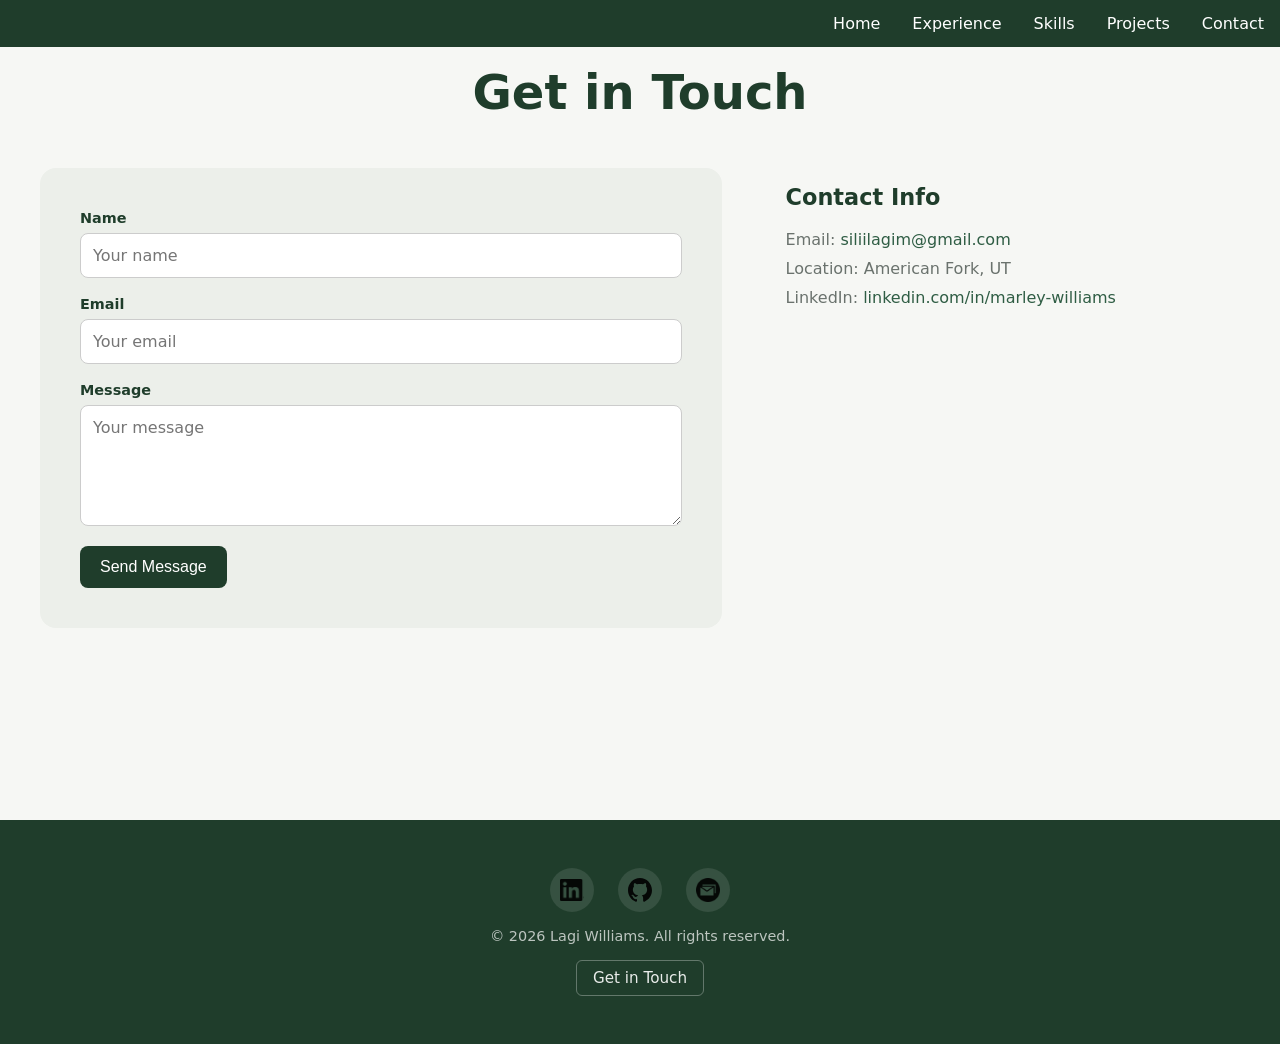
==== contact.html @ f334a714 "Upload Portfolio Files" ====
<!DOCTYPE html>
<html lang="en">

<head>
    <meta charset="UTF-8">
    <meta name="viewport" content="width=device-width, initial-scale=1.0">
    <title>Contact</title>
    <link rel="stylesheet" href="styles.css">
</head>

<body>
    <div id="header"></div>

    <main>
        <section class="contact">
            <h2 class="sectionTitle">Get in Touch</h2>

            <div class="contact-grid">
                <!-- LEFT: Contact Form -->
                <form class="contact-form">
                    <label>Name</label>
                    <input type="text" placeholder="Your name" />

                    <label>Email</label>
                    <input type="text" placeholder="Your email" />

                    <label>Message</label>
                    <textarea rows="5" placeholder="Your message"></textarea>

                    <button type="submit">Send Message</button>
                </form>

                <!-- RIGHT: Contact Info -->
                <div class="contact-info">
                    <h3>Contact Info</h3>
                    <p>Email: <a href="siliilagim@gmail.com">siliilagim@gmail.com</a></p>
                    <p>Location: American Fork, UT</p>
                    <p>LinkedIn: <a
                            href="http://www.linkedin.com/in/marley-williams">linkedin.com/in/marley-williams</a></p>
                </div>
            </div>
        </section>


    </main>

    <div id="footer"></div>
    <script src="main.js"></script>

</body>

</html>
---- styles.css ----
/* ROOT AND BASICS */
:root {
    --bg-main: #F6F7F4;
    --bg-card: #ECEFEA;
    --primary: #1F3D2B;
    --accent: #2F5D44;
    --secondary: #6E7F73;
    --text-main: #1E2421;
    --text-muted: #6A726D;

}

body {
    background-color: var(--bg-main);
    color: var(--text-main);
    font-family: system-ui, sans-serif;
    margin: 0;
    padding: 0;
}

h1,
h2,
h3,
h4,
p {
    margin: 0;
    padding: 0;
}

/* NAV BAR */
header {
    background-color: transparent;
    text-align: center;
    padding: 4rem 1.5rem 2rem;
}

.site-nav {
    position: fixed;
    top: 0;
    width: 100%;
    opacity: 0;
    pointer-events: none;
    transition: opacity 0.4s ease;
    z-index: 100;
    transform: translateY(-8px);
}

.site-nav.show {
    opacity: 1;
    pointer-events: auto;
    transform: translateY(0);
}

/* Floating nav over hero */
.site-nav ul {
    list-style-type: none;
    margin: 0;
    padding: 0;
    overflow: hidden;
    background-color: var(--primary);
    display: flex;
    justify-content: flex-end;
}



.site-nav ul li a {
    display: block;
    color: white;
    text-align: center;
    padding: 14px 16px;
    text-decoration: none;
}

.site-nav ul li a:hover {
    background-color: var(--accent);
}


/* HOME */
.home {
    min-height: 100vh;
    display: flex;
    justify-content: center;
    align-items: flex-start;
    padding-top: 28vh;
    text-align: center;
    position: relative;
    z-index: 1;
}

.home h1 {
    font-size: clamp(3rem, 12vh, 8rem);
    line-height: 0.95;
}

.home p {
    font-size: clamp(1rem, 3vh, 1.5rem);
    margin-top: 1.5vh;
}

.home-content {
    /* transform: translateY(-5vh); */
    transform: translateY(5%);
    /* subtle floating effect */
}

/* ABOUT */
.about-me {
    padding: 6rem 2rem;
    /* more breathing room */
    max-width: 1200px;
    margin: 0 auto;
    background-color: var(--bg-main);
}

.about-title {
    width: 100%;
    text-align: center;
    margin-bottom: 3rem;
}

.about-title h2 {
    font-size: clamp(2rem, 5vw, 3rem);
    color: var(--primary);
    font-weight: 700;
}

.about-content {
    display: flex;
    flex-direction: row;
    gap: 4rem;
    /* more consistent spacing */
    align-items: flex-start;
    /* top-align profile & text */
    justify-content: center;
    /* center content horizontally */
    flex-wrap: wrap;
    /* makes responsive adjustments easier */
}

.about-left {
    display: flex;
    flex-direction: column;
    align-items: center;
    gap: 1.5rem;
    flex: 0 0 300px;
    /* fixed width for image & intro */
    text-align: center;
}

.profile h1 {
    font-size: 1.5rem;
    line-height: 1.4;
    color: var(--primary);
}

.headshot {
    width: 250px;
    height: auto;
    /* border-radius: 8px; */
    object-fit: cover;
}

.about-summary {
    flex: 1;
    min-width: 300px;
    /* ensures readability on small screens */
}

.about-summary p {
    font-size: 1.1rem;
    line-height: 1.7;
    color: var(--text-muted);
    margin-bottom: 1.5rem;
}

/* Responsive adjustments */
@media (max-width: 900px) {
    .about-content {
        flex-direction: column;
        align-items: center;
        gap: 2rem;
    }

    .about-left,
    .about-summary {
        width: 100%;
        text-align: center;
    }

    .headshot {
        max-width: 200px;
    }

    .about-title h2 {
        font-size: clamp(1.8rem, 6vw, 2.5rem);
    }
}



.centered {
    text-align: center;
    color: var(--text-main);
    margin: 2rem 0;
}

/* EXPERIENCE */
.experience {
    max-width: 1200px;
    margin: 0 auto;
    padding: 4rem 2rem;
}

.sectionTitle {
    text-align: center;
    font-size: clamp(2rem, 4vw, 3rem);
    margin-bottom: 3rem;
    color: var(--primary);
    font-weight: 700;
}

/* Timeline vertical line */
.timeline {
    position: relative;
    padding: 2rem 0;
}

.timeline::before {
    content: '';
    position: absolute;
    top: 0;
    bottom: 0;
    left: 50%;
    width: 4px;
    background-color: var(--accent);
    transform: translateX(-50%);
}

/* Timeline items */
.timeline-item {
    position: relative;
    width: 50%;
    padding: 1rem 2rem;
}

.timeline-item.right {
    left: 50%;
    text-align: left;
}

.timeline-item.left {
    left: 0;
    text-align: left;
}

.timeline-item::after {
    content: '';
    position: absolute;
    top: 20px;
    width: 20px;
    height: 20px;
    border-radius: 50%;
    background: var(--primary);
    border: 4px solid var(--accent);
}

.timeline-item.right::after {
    left: -10px;
}

.timeline-item.left::after {
    right: -10px;
}

/* Card content */
.timeline-content {
    background-color: var(--bg-card);
    padding: 1.5rem;
    border-radius: 12px;
    box-shadow: 0 4px 12px rgba(0, 0, 0, 0.1);
    position: relative;
}

/* Headings inside cards */
.timeline-content h4 {
    font-size: 1rem;
    font-weight: 600;
    color: var(--accent);
    margin-bottom: 0.5rem;
}

.timeline-content h3 {
    font-size: 1.3rem;
    font-weight: 700;
    margin-bottom: 1rem;
    color: var(--primary);
}

.timeline-content ul {
    list-style: disc inside;
    color: var(--text-muted);
    line-height: 1.6;
    margin: 0;
    padding-left: 1rem;
}

/* Responsive for mobile */
@media (max-width: 900px) {
    .timeline-item {
        width: 100%;
        padding-left: 2rem;
        padding-right: 2rem;
        text-align: left !important;
        left: 0 !important;
    }

    .timeline-item::after {
        left: 50%;
        transform: translateX(-50%);
    }
}

/* CONTACT */
.contact {
    max-width: 1200px;
    margin: 0 auto;
    padding: 4rem 2rem 6rem;
}

.contact-grid {
    display: grid;
    grid-template-columns: 1.2fr 0.8fr;
    gap: 4rem;
    align-items: flex-start;
}

/* FORM */
.contact-form {
    background-color: var(--bg-card);
    padding: 2.5rem;
    border-radius: 16px;
}

.contact-form label {
    font-size: 0.9rem;
    font-weight: 600;
    color: var(--primary);
}

.contact-form input,
.contact-form textarea {
    width: 100%;
    padding: 12px;
    margin-top: 6px;
    margin-bottom: 16px;
    border-radius: 8px;
    border: 1px solid #ccc;
    background-color: white;
    font-family: inherit;
    font-size: 1rem;
    box-sizing: border-box;
}

.contact-form button {
    background-color: var(--primary);
    color: white;
    border: none;
    padding: 12px 20px;
    border-radius: 8px;
    font-size: 1rem;
    cursor: pointer;
}

.contact-form button:hover {
    background-color: var(--accent);
}

/* CONTACT INFO */
.contact-info {
    padding-top: 1rem;
}

.contact-info h3 {
    color: var(--primary);
    font-size: 1.4rem;
    margin-bottom: 1rem;
}

.contact-info p {
    font-size: 1rem;
    line-height: 1.8;
}

.contact-info a {
    color: var(--accent);
    text-decoration: none;
}

.contact-info a:hover {
    text-decoration: underline;
}

/* SKILLS PAGE LAYOUT */
.skills-layout-simple {
    display: grid;
    grid-template-columns: 1fr 2fr;
    gap: 3rem;
    align-items: start;
}

/* Base card */
.skills-card {
    background-color: var(--bg-card);
    padding: 2rem;
    border-radius: 16px;
    box-shadow: 0 6px 18px rgba(0, 0, 0, 0.1);
    transition: transform 0.3s ease, box-shadow 0.3s ease;
}

.skills-card:hover {
    transform: translateY(-6px);
    box-shadow: 0 12px 28px rgba(0, 0, 0, 0.15);
}

/* Soft skills emphasis */
.soft-skills h3 {
    font-size: 1.5rem;
    color: var(--primary);
    margin-bottom: 1rem;
}

/* Tech grid */
.tech-skills-grid {
    display: grid;
    grid-template-columns: repeat(auto-fit, minmax(220px, 1fr));
    gap: 2rem;
}

.skills-card h4 {
    color: var(--accent);
    margin-bottom: 0.75rem;
}

.skills-card ul {
    list-style: disc inside;
    line-height: 1.6;
}


.skills-card {
    animation: fadeUp 0.6s ease forwards;
}

/* PROJECTS PAGE */

/* Projects specific header override */
.projects-page header {
    background-color: transparent;
    text-align: center;
    padding: 4rem 1.5rem 2rem;
}

.projects-page header h1 {
    font-size: clamp(2.5rem, 8vw, 4rem);
    color: var(--primary);
    font-weight: 700;
}

/* Main Content */
.projects-page main {
    max-width: 1200px;
    margin: 2rem auto;
    padding: 0 2rem;
}

/* Project Categories */
.project-category {
    background-color: var(--bg-card);
    border-radius: 12px;
    padding: 2.5rem;
    margin-bottom: 2.5rem;
    box-shadow: 0 4px 12px rgba(0, 0, 0, 0.1);
    transition: transform 0.3s ease, box-shadow 0.3s ease;
}

.project-category:hover {
    transform: translateY(-4px);
    box-shadow: 0 8px 20px rgba(0, 0, 0, 0.15);
}

.project-category h2 {
    color: var(--primary);
    font-size: clamp(1.8rem, 4vw, 2.5rem);
    margin-bottom: 1.5rem;
    padding-bottom: 0.75rem;
    border-bottom: 3px solid var(--accent);
}

.project-category>p {
    color: var(--text-muted);
    font-size: 1.1rem;
    line-height: 1.6;
}

/* Individual Project */
.project {
    margin-top: 2rem;
}

.project h3 {
    color: var(--accent);
    font-size: clamp(1.5rem, 3vw, 1.8rem);
    margin-bottom: 1rem;
    font-weight: 600;
}

.project h4 {
    color: var(--secondary);
    font-size: 1.2rem;
    margin-top: 1.5rem;
    margin-bottom: 0.75rem;
    font-weight: 600;
}

/* Mission Statement */
.mission {
    background: linear-gradient(135deg, rgba(47, 93, 68, 0.08) 0%, rgba(31, 61, 43, 0.08) 100%);
    padding: 1.5rem;
    border-radius: 8px;
    border-left: 4px solid var(--accent);
    margin: 1.5rem 0;
    font-size: 1.05rem;
    line-height: 1.7;
}

.mission strong {
    color: var(--primary);
    font-size: 1.1rem;
    font-weight: 700;
}

/* Lists */
.project ul {
    list-style-position: inside;
    margin-left: 1rem;
    margin-top: 1rem;
}

.project ul li {
    padding: 0.6rem 0;
    color: var(--text-muted);
    line-height: 1.7;
}

.project ul li::marker {
    color: var(--accent);
    font-weight: bold;
}

/* Animation */
.project-category {
    animation: fadeUp 0.6s ease forwards;
}

/* Responsive Design */
@media (max-width: 900px) {
    .projects-page header h1 {
        font-size: clamp(2rem, 8vw, 3rem);
    }

    .projects-page main {
        margin: 1.5rem auto;
        padding: 0 1.5rem;
    }

    .project-category {
        padding: 2rem;
        margin-bottom: 2rem;
    }

    .project-category h2 {
        font-size: clamp(1.5rem, 5vw, 2rem);
    }

    .project h3 {
        font-size: clamp(1.3rem, 4vw, 1.6rem);
    }
}

@media (max-width: 480px) {
    .projects-page header {
        padding: 3rem 1rem 1.5rem;
    }

    .project-category {
        padding: 1.5rem;
    }

    .mission {
        padding: 1.25rem;
    }

    .project ul {
        margin-left: 0.5rem;
    }
}

/* INSTAGRAM SECTION */
.instagram-section {
    margin-top: 3rem;
    padding-top: 2rem;
    border-top: 2px solid var(--accent);
}

.instagram-link {
    display: inline-flex;
    align-items: center;
    gap: 0.5rem;
    color: var(--primary);
    text-decoration: none;
    font-size: 1.1rem;
    font-weight: 600;
    padding: 0.75rem 1.5rem;
    background: linear-gradient(135deg, rgba(47, 93, 68, 0.1) 0%, rgba(31, 61, 43, 0.1) 100%);
    border-radius: 8px;
    transition: all 0.3s ease;
    margin-bottom: 2rem;
}

.instagram-link:hover {
    background: linear-gradient(135deg, rgba(47, 93, 68, 0.2) 0%, rgba(31, 61, 43, 0.2) 100%);
    transform: translateY(-2px);
}

.instagram-link svg {
    width: 24px;
    height: 24px;
}

.instagram-grid {
    display: grid;
    grid-template-columns: repeat(auto-fit, minmax(280px, 1fr));
    gap: 1.5rem;
    margin-top: 2rem;
}

.instagram-video-wrapper {
    position: relative;
    width: 100%;
    padding-bottom: 177.78%;
    /* 9:16 aspect ratio for Instagram videos */
    background-color: #000;
    border-radius: 12px;
    overflow: hidden;
    box-shadow: 0 4px 12px rgba(0, 0, 0, 0.15);
    transition: transform 0.3s ease, box-shadow 0.3s ease;
}

.instagram-video-wrapper:hover {
    transform: scale(1.02);
    box-shadow: 0 8px 20px rgba(0, 0, 0, 0.2);
}

.instagram-video {
    position: absolute;
    top: 0;
    left: 0;
    width: 100%;
    height: 100%;
    object-fit: cover;
}

/* Responsive adjustments */
@media (max-width: 900px) {
    .instagram-grid {
        grid-template-columns: repeat(auto-fit, minmax(220px, 1fr));
        gap: 1rem;
    }
}

@media (max-width: 480px) {
    .instagram-grid {
        grid-template-columns: 1fr;
    }

    .instagram-video-wrapper {
        max-width: 400px;
        margin: 0 auto;
    }
}

/* FOOTER */
.site-footer {
    background-color: var(--primary);
    color: rgba(255, 255, 255, 0.8);
    padding: 3rem 2rem;
    margin-top: 6rem;
}

.footer-content {
    max-width: 1200px;
    margin: 0 auto;
    display: flex;
    flex-direction: column;
    align-items: center;
    gap: 1rem;
}

.footer-social {
    display: flex;
    gap: 1.5rem;
    align-items: center;
}

.footer-social a {
    display: flex;
    align-items: center;
    justify-content: center;
    width: 44px;
    height: 44px;
    background-color: rgba(255, 255, 255, 0.1);
    border-radius: 50%;
    transition: all 0.3s ease;
}

.footer-social a:hover {
    background-color: var(--accent);
    transform: translateY(-2px);
}

.footer-social img {
    opacity: 0.9;
}

.footer-copyright {
    font-size: 0.9rem;
    color: rgba(255, 255, 255, 0.7);
    margin: 0;
}

.footer-link {
    color: rgba(255, 255, 255, 0.9);
    text-decoration: none;
    font-size: 0.95rem;
    padding: 0.5rem 1rem;
    border: 1px solid rgba(255, 255, 255, 0.3);
    border-radius: 6px;
    transition: all 0.3s ease;
}

.footer-link:hover {
    background-color: rgba(255, 255, 255, 0.1);
    border-color: rgba(255, 255, 255, 0.5);
}

@media (max-width: 900px) {
    .site-footer {
        padding: 2.5rem 1.5rem;
    }
}

@keyframes fadeUp {
    from {
        opacity: 0;
        transform: translateY(12px);
    }

    to {
        opacity: 1;
        transform: translateY(0);
    }
}

/* Mobile */
@media (max-width: 900px) {
    .skills-layout-simple {
        grid-template-columns: 1fr;
    }
}


/* MOBILE */
@media (max-width: 900px) {
    .skills-layout {
        grid-template-columns: 1fr;
    }

    .tech-skills {
        justify-content: center;
    }
}


/* MOBILE */
@media (max-width: 900px) {
    .contact-grid {
        grid-template-columns: 1fr;
        gap: 2.5rem;
    }

    .contact-info {
        text-align: center;
    }
}


@media (max-width: 900px) {
    .about-content {
        flex-direction: column;
        align-items: flex-start;

    }

    .about-summary {
        margin-top: 2rem;
    }

    .headshot {
        width: 100%;
        max-width: 250px;
    }

    .about-title h2 {
        font-size: clamp(1.8rem, 6vw, 2.5rem);
    }
}


p,
li {
    color: var(--text-muted);
}
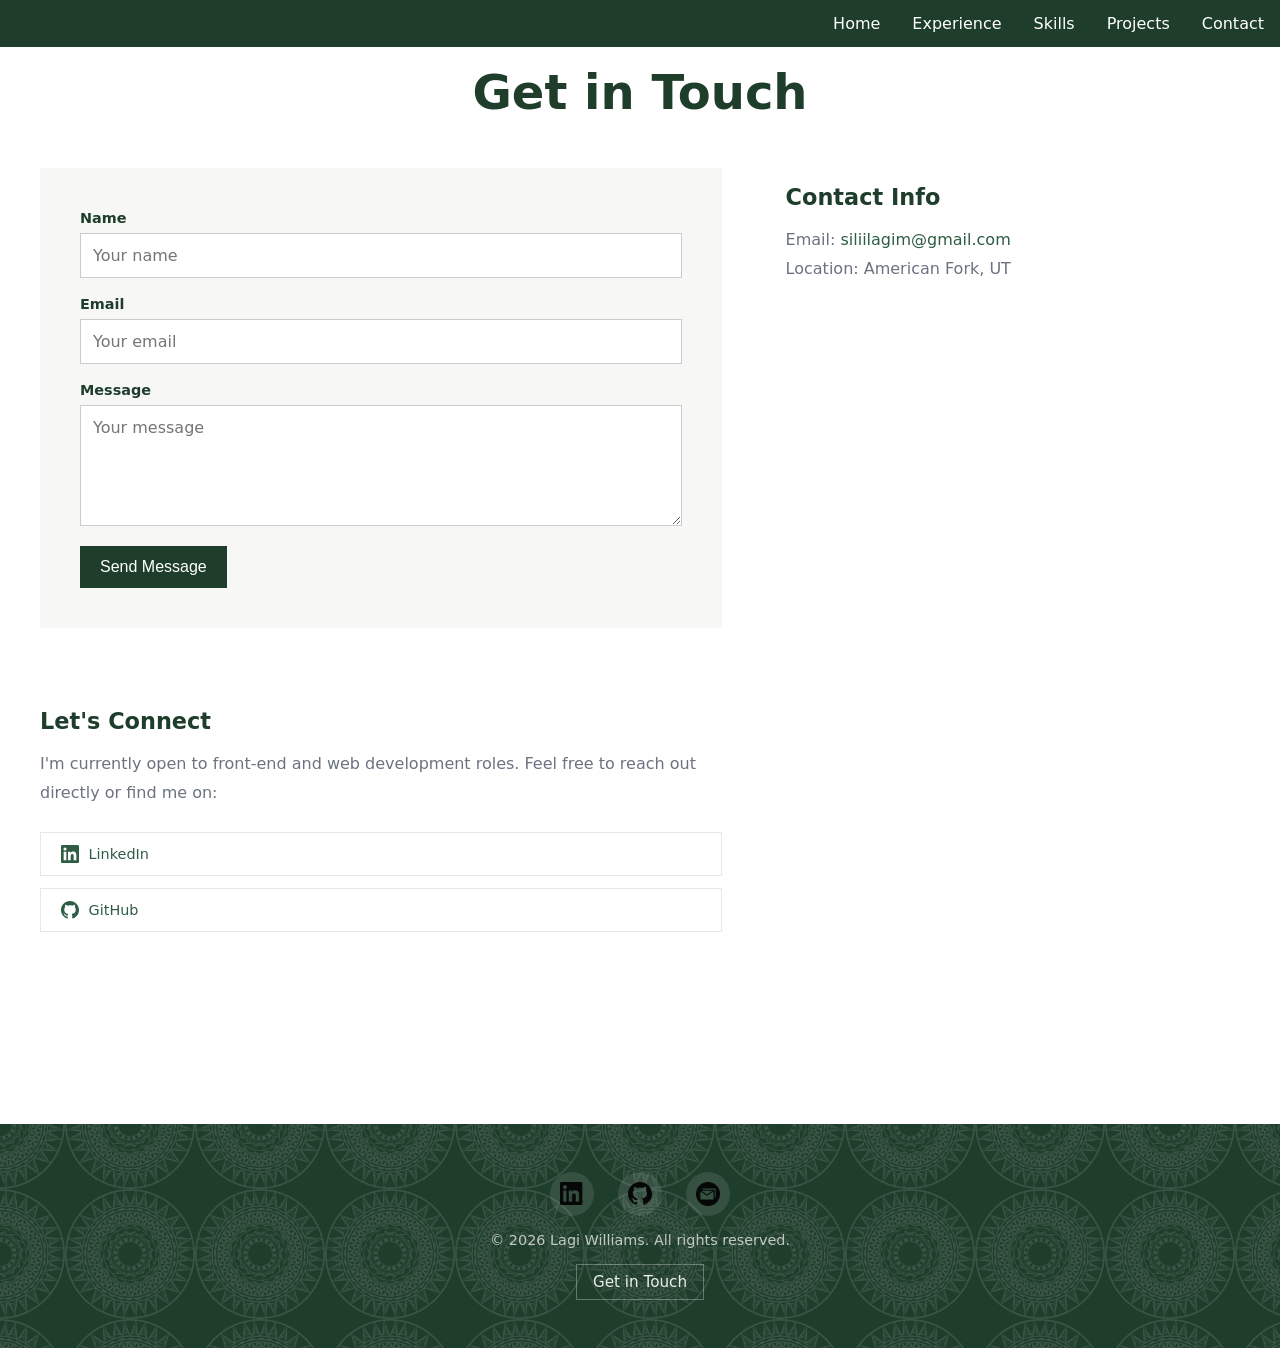
==== commit 2fe170a8: "Add css changes and tribals" ====
--- a/contact.html
+++ b/contact.html
@@ -4,7 +4,7 @@
 <head>
     <meta charset="UTF-8">
     <meta name="viewport" content="width=device-width, initial-scale=1.0">
-    <title>Contact</title>
+    <title>Lagi Williams | Contact</title>
     <link rel="stylesheet" href="styles.css">
 </head>
 
@@ -15,29 +15,69 @@
         <section class="contact">
             <h2 class="sectionTitle">Get in Touch</h2>
 
-            <div class="contact-grid">
+            <div class="contact-grid" >
                 <!-- LEFT: Contact Form -->
-                <form class="contact-form">
+                <form class="contact-form" id="contactForm">
                     <label>Name</label>
-                    <input type="text" placeholder="Your name" />
+                    <input type="text" name="name" placeholder="Your name" />
 
                     <label>Email</label>
-                    <input type="text" placeholder="Your email" />
+                    <input type="email" name="email" placeholder="Your email" />
 
                     <label>Message</label>
-                    <textarea rows="5" placeholder="Your message"></textarea>
+                    <textarea name="message" rows="5" placeholder="Your message"></textarea>
 
                     <button type="submit">Send Message</button>
                 </form>
 
+
                 <!-- RIGHT: Contact Info -->
                 <div class="contact-info">
                     <h3>Contact Info</h3>
-                    <p>Email: <a href="siliilagim@gmail.com">siliilagim@gmail.com</a></p>
+                    <p>Email: <a href="mailto:siliilagim@gmail.com">siliilagim@gmail.com</a></p>
                     <p>Location: American Fork, UT</p>
-                    <p>LinkedIn: <a
-                            href="http://www.linkedin.com/in/marley-williams">linkedin.com/in/marley-williams</a></p>
                 </div>
+
+                <div class="contact-info">
+                    <h3>Let's Connect</h3>
+                    <p>I'm currently open to front-end and web development roles.
+                        Feel free to reach out directly or find me on:</p>
+                
+                    <div class="contact-links">
+                        <a href="https://www.linkedin.com/in/marley-williams" target="_blank" class="contact-link-btn">
+                            <svg xmlns="http://www.w3.org/2000/svg" width="18" height="18" viewBox="0 0 24 24" fill="currentColor">
+                                <path d="M20.447 20.452h-3.554v-5.569c0-1.328-.027-3.037-1.852-3.037-1.853 
+                                                0-2.136 1.445-2.136 2.939v5.667H9.351V9h3.414v1.561h.046c.477-.9 
+                                                1.637-1.85 3.37-1.85 3.601 0 4.267 2.37 4.267 5.455v6.286zM5.337 
+                                                7.433a2.062 2.062 0 01-2.063-2.065 2.064 2.064 0 112.063 2.065zm1.782 
+                                                13.019H3.555V9h3.564v11.452zM22.225 0H1.771C.792 0 0 .774 0 
+                                                1.729v20.542C0 23.227.792 24 1.771 24h20.451C23.2 24 24 23.227 
+                                                24 22.271V1.729C24 .774 23.2 0 22.222 0h.003z" />
+                            </svg>
+                            LinkedIn
+                        </a>
+                
+                        <a href="https://github.com/siliilagi" target="_blank" class="contact-link-btn">
+                            <svg xmlns="http://www.w3.org/2000/svg" width="18" height="18" viewBox="0 0 24 24" fill="currentColor">
+                                <path d="M12 0C5.374 0 0 5.373 0 12c0 5.302 3.438 9.8 8.207 
+                                                11.387.599.111.793-.261.793-.577v-2.234c-3.338.726-4.033-1.416-4.033-1.416-.546-1.387-1.333-1.756-1.333-1.756-1.089-.745.083-.729.083-.729 
+                                                1.205.084 1.839 1.237 1.839 1.237 1.07 1.834 2.807 1.304 
+                                                3.492.997.107-.775.418-1.305.762-1.604-2.665-.305-5.467-1.334-5.467-5.931 
+                                                0-1.311.469-2.381 1.236-3.221-.124-.303-.535-1.524.117-3.176 0 0 
+                                                1.008-.322 3.301 1.23A11.509 11.509 0 0112 5.803c1.02.005 2.047.138 
+                                                3.006.404 2.291-1.552 3.297-1.23 3.297-1.23.653 1.653.242 2.874.118 
+                                                3.176.77.84 1.235 1.911 1.235 3.221 0 4.609-2.807 5.624-5.479 
+                                                5.921.43.372.823 1.102.823 2.222v3.293c0 .319.192.694.801.576C20.566 
+                                                21.797 24 17.3 24 12c0-6.627-5.373-12-12-12z" />
+                            </svg>
+                            GitHub
+                        </a>
+                    </div>          </div>
+            </div>
+            <div class="form-success" id="formSuccess">
+                    <div class="success-icon">✓</div>
+                    <h3>Message sent!</h3>
+                    <p>Thanks for reaching out — I'll get back to you soon.</p>          
             </div>
         </section>
 
--- a/styles.css
+++ b/styles.css
@@ -1,18 +1,19 @@
-/* ROOT AND BASICS */
-:root {
-    --bg-main: #F6F7F4;
-    --bg-card: #ECEFEA;
-    --primary: #1F3D2B;
-    --accent: #2F5D44;
-    --secondary: #6E7F73;
-    --text-main: #1E2421;
-    --text-muted: #6A726D;
-
-}
+/* ============================================================
+   ROOT & RESET
+   ============================================================ */
+   :root {
+       --bg: #FFFFFF;
+       --bg-soft: #F7F8F6;
+       --primary: #1F3D2B;
+       --accent: #2F5D44;
+       --text: #1A1A1A;
+       --text-muted: #6B7280;
+       --border: #E5E7EB;
+   }
 
 body {
-    background-color: var(--bg-main);
-    color: var(--text-main);
+    background-color: var(--bg);
+    color: var(--text);
     font-family: system-ui, sans-serif;
     margin: 0;
     padding: 0;
@@ -27,7 +28,15 @@
     padding: 0;
 }
 
-/* NAV BAR */
+p,
+li {
+    color: var(--text-muted);
+}
+
+
+/* ============================================================
+   SITE NAV (other pages)
+   ============================================================ */
 header {
     background-color: transparent;
     text-align: center;
@@ -51,7 +60,6 @@
     transform: translateY(0);
 }
 
-/* Floating nav over hero */
 .site-nav ul {
     list-style-type: none;
     margin: 0;
@@ -62,8 +70,6 @@
     justify-content: flex-end;
 }
 
-
-
 .site-nav ul li a {
     display: block;
     color: white;
@@ -77,41 +83,189 @@
 }
 
 
-/* HOME */
+/* ============================================================
+   HERO (homepage)
+   ============================================================ */
+.hero {
+    position: fixed;
+    top: 0;
+    left: 0;
+    width: 100%;
+    height: 100vh;
+    z-index: 1;
+    overflow: hidden;
+    transition: height 0.4s ease;
+}
+
+.hero.shrunk {
+    height: 70px;
+    z-index: 10;
+}
+
+.hero-img {
+    width: 100%;
+    height: 100%;
+    object-fit: cover;
+    object-position: center top;
+}
+
+.hero-overlay {
+    position: absolute;
+    inset: 0;
+    background: linear-gradient(to bottom,
+            rgba(31, 61, 43, 0.5) 0%,
+            rgba(31, 61, 43, 0.65) 100%);
+    transition: background 0.4s ease;
+}
+
+.hero.shrunk .hero-overlay {
+    background: rgba(31, 61, 43, 0.75);
+}
+
+.hero-tribal {
+    position: absolute;
+    top: 50%;
+    left: 50%;
+    /* Swap vw/vh so the element is portrait before rotating —
+       after 90deg turn it becomes landscape and covers the full hero */
+    width: 100vh;
+    height: 100vw;
+    transform: translate(-50%, -50%) rotate(90deg);
+    object-fit: cover;
+    object-position: center;
+    mix-blend-mode: multiply;
+    opacity: 0.6;
+    z-index: 1;
+    pointer-events: none;
+    user-select: none;
+    mask-image: radial-gradient(ellipse 55% 50% at center, transparent 30%, black 68%);
+    -webkit-mask-image: radial-gradient(ellipse 55% 50% at center, transparent 30%, black 68%);
+}
+
 .home {
-    min-height: 100vh;
-    display: flex;
-    justify-content: center;
-    align-items: flex-start;
-    padding-top: 28vh;
+    position: absolute;
+    top: 50%;
+    left: 50%;
+    transform: translate(-50%, -50%);
+    width: 100%;
+    z-index: 2;
     text-align: center;
-    position: relative;
-    z-index: 1;
+    padding: 0 2rem;
+    box-sizing: border-box;
+    transition: top 0.4s ease, left 0.4s ease, transform 0.4s ease;
+}
+
+.hero.shrunk .home {
+    top: 50%;
+    left: 2rem;
+    transform: translateY(-50%);
+    text-align: left;
+    width: auto;
 }
 
 .home h1 {
     font-size: clamp(3rem, 12vh, 8rem);
     line-height: 0.95;
+    color: white;
+    transition: font-size 0.4s ease;
+}
+
+.hero.shrunk .home h1 {
+    font-size: 1.3rem;
+    white-space: nowrap;
 }
 
 .home p {
     font-size: clamp(1rem, 3vh, 1.5rem);
     margin-top: 1.5vh;
-}
-
-.home-content {
-    /* transform: translateY(-5vh); */
-    transform: translateY(5%);
-    /* subtle floating effect */
-}
-
-/* ABOUT */
+    color: rgba(255, 255, 255, 0.85);
+    transition: opacity 0.3s ease, font-size 0.4s ease, margin 0.4s ease;
+}
+
+.hero.shrunk .home p {
+    opacity: 0;
+    font-size: 0;
+    margin: 0;
+}
+
+.hero-nav {
+    position: absolute;
+    top: 50%;
+    right: 2rem;
+    transform: translateY(-50%);
+    display: flex;
+    gap: 0;
+    z-index: 3;
+    opacity: 0;
+    pointer-events: none;
+    transition: opacity 0.4s ease;
+}
+
+.hero.shrunk .hero-nav {
+    opacity: 1;
+    pointer-events: auto;
+}
+
+.hero-nav a {
+    color: white;
+    text-decoration: none;
+    padding: 8px 14px;
+    font-size: 0.95rem;
+    font-weight: 500;
+    border-radius: 0px;
+    transition: background 0.2s ease;
+}
+
+.hero-nav a:hover {
+    background-color: rgba(255, 255, 255, 0.2);
+}
+
+.hero-spacer {
+    height: 100vh;
+    transition: height 0.4s ease;
+}
+
+.hero-spacer.shrunk {
+    height: 70px;
+}
+
+.cursor {
+    display: inline-block;
+    color: white;
+    font-weight: 300;
+    animation: blink 0.7s step-end infinite;
+}
+
+@keyframes blink {
+
+    0%,
+    100% {
+        opacity: 1;
+    }
+
+    50% {
+        opacity: 0;
+    }
+}
+/* ============================================================
+   PAGE SHEET
+   ============================================================ */
+.page-sheet {
+    position: relative;
+    z-index: 5;
+    background-color: var(--bg);
+    box-shadow: 0 -12px 40px rgba(0, 0, 0, 0.25);
+}
+
+
+/* ============================================================
+   ABOUT
+   ============================================================ */
 .about-me {
-    padding: 6rem 2rem;
-    /* more breathing room */
+    padding: 10rem 6rem 2rem;
     max-width: 1200px;
     margin: 0 auto;
-    background-color: var(--bg-main);
+    background-color: var(--bg);
 }
 
 .about-title {
@@ -130,13 +284,9 @@
     display: flex;
     flex-direction: row;
     gap: 4rem;
-    /* more consistent spacing */
     align-items: flex-start;
-    /* top-align profile & text */
     justify-content: center;
-    /* center content horizontally */
     flex-wrap: wrap;
-    /* makes responsive adjustments easier */
 }
 
 .about-left {
@@ -145,7 +295,6 @@
     align-items: center;
     gap: 1.5rem;
     flex: 0 0 300px;
-    /* fixed width for image & intro */
     text-align: center;
 }
 
@@ -158,14 +307,12 @@
 .headshot {
     width: 250px;
     height: auto;
-    /* border-radius: 8px; */
     object-fit: cover;
 }
 
 .about-summary {
     flex: 1;
     min-width: 300px;
-    /* ensures readability on small screens */
 }
 
 .about-summary p {
@@ -175,42 +322,143 @@
     margin-bottom: 1.5rem;
 }
 
-/* Responsive adjustments */
-@media (max-width: 900px) {
-    .about-content {
-        flex-direction: column;
-        align-items: center;
-        gap: 2rem;
-    }
-
-    .about-left,
-    .about-summary {
-        width: 100%;
-        text-align: center;
-    }
-
-    .headshot {
-        max-width: 200px;
-    }
-
-    .about-title h2 {
-        font-size: clamp(1.8rem, 6vw, 2.5rem);
-    }
-}
-
-
-
 .centered {
     text-align: center;
-    color: var(--text-main);
+    color: var(--text);
     margin: 2rem 0;
 }
-
-/* EXPERIENCE */
+/* Hidden expandable section */
+.about-more {
+    max-height: 0;
+    overflow: hidden;
+    transition: max-height 0.5s ease;
+}
+
+/* When expanded, tall enough to show all content */
+.about-more.expanded {
+    max-height: 400px;
+}
+
+/* The button */
+.read-more-btn {
+    background: none;
+    border: 1px solid var(--accent);
+    color: var(--accent);
+    padding: 0.5rem 1.25rem;
+    border-radius: 0;
+    font-size: 0.9rem;
+    font-family: inherit;
+    cursor: pointer;
+    margin-top: 1.25rem;
+    display: flex;
+    align-items: center;
+    gap: 0.4rem;
+    transition: background 0.2s ease, color 0.2s ease;
+}
+
+.read-more-btn:hover {
+    background: var(--accent);
+    color: white;
+}
+
+/* Arrow flips when expanded */
+.btn-arrow {
+    display: inline-block;
+    transition: transform 0.3s ease;
+}
+
+.read-more-btn.open .btn-arrow {
+    transform: rotate(180deg);
+}
+
+/* ============================================================
+   EXPERIENCE / TIMELINE
+   ============================================================ */
 .experience {
-    max-width: 1200px;
+    max-width: 860px;
     margin: 0 auto;
     padding: 4rem 2rem;
+    position: relative;
+}
+
+.page-tribal {
+    position: absolute;
+    top: 50%;
+    left: 50%;
+    transform: translate(-50%, -50%);
+    width: 70%;
+    height: auto;
+    mix-blend-mode: multiply;
+    opacity: 0.06;
+    pointer-events: none;
+    user-select: none;
+    z-index: 0;
+}
+
+.exp-list {
+    display: flex;
+    flex-direction: column;
+}
+
+.exp-item {
+    padding: 2rem 0;
+    border-bottom: 1px solid var(--border);
+}
+
+.exp-item:first-child {
+    border-top: 1px solid var(--border);
+}
+
+.exp-header {
+    display: flex;
+    justify-content: space-between;
+    align-items: baseline;
+    gap: 1rem;
+    margin-bottom: 0.3rem;
+}
+
+.exp-company {
+    font-size: 0.95rem;
+    font-weight: 600;
+    color: var(--text);
+}
+
+.exp-date {
+    font-size: 0.78rem;
+    color: var(--text-muted);
+    font-family: monospace;
+    white-space: nowrap;
+}
+
+.exp-role {
+    font-size: 1.15rem;
+    font-weight: 700;
+    color: var(--primary);
+    margin-bottom: 0.75rem;
+}
+
+.exp-bullets {
+    list-style: none;
+    padding: 0;
+    margin: 0;
+    display: flex;
+    flex-direction: column;
+    gap: 0.4rem;
+}
+
+.exp-bullets li {
+    padding-left: 1.2rem;
+    position: relative;
+    font-size: 0.9rem;
+    line-height: 1.6;
+}
+
+.exp-bullets li::before {
+    content: '·';
+    position: absolute;
+    left: 0;
+    color: var(--accent);
+    font-weight: 700;
 }
 
 .sectionTitle {
@@ -221,7 +469,6 @@
     font-weight: 700;
 }
 
-/* Timeline vertical line */
 .timeline {
     position: relative;
     padding: 2rem 0;
@@ -238,7 +485,6 @@
     transform: translateX(-50%);
 }
 
-/* Timeline items */
 .timeline-item {
     position: relative;
     width: 50%;
@@ -274,16 +520,13 @@
     right: -10px;
 }
 
-/* Card content */
 .timeline-content {
-    background-color: var(--bg-card);
+    background-color: var(--bg-soft);
     padding: 1.5rem;
-    border-radius: 12px;
-    box-shadow: 0 4px 12px rgba(0, 0, 0, 0.1);
-    position: relative;
-}
-
-/* Headings inside cards */
+    border-radius: 0px;
+    border: 1px solid var(--border);
+}
+
 .timeline-content h4 {
     font-size: 1rem;
     font-weight: 600;
@@ -306,156 +549,96 @@
     padding-left: 1rem;
 }
 
-/* Responsive for mobile */
-@media (max-width: 900px) {
-    .timeline-item {
-        width: 100%;
-        padding-left: 2rem;
-        padding-right: 2rem;
-        text-align: left !important;
-        left: 0 !important;
-    }
-
-    .timeline-item::after {
-        left: 50%;
-        transform: translateX(-50%);
-    }
-}
-
-/* CONTACT */
-.contact {
-    max-width: 1200px;
+
+/* ============================================================
+   SKILLS
+   ============================================================ */
+.skills {
+    max-width: 860px;
     margin: 0 auto;
-    padding: 4rem 2rem 6rem;
-}
-
-.contact-grid {
-    display: grid;
-    grid-template-columns: 1.2fr 0.8fr;
-    gap: 4rem;
-    align-items: flex-start;
-}
-
-/* FORM */
-.contact-form {
-    background-color: var(--bg-card);
-    padding: 2.5rem;
-    border-radius: 16px;
-}
-
-.contact-form label {
-    font-size: 0.9rem;
+    padding: 4rem 2rem;
+    position: relative;
+}
+
+.skills-featured {
+    margin-bottom: 3rem;
+    padding-bottom: 3rem;
+    border-bottom: 1px solid var(--border);
+}
+
+.skills-label {
+    font-size: 0.72rem;
     font-weight: 600;
-    color: var(--primary);
-}
-
-.contact-form input,
-.contact-form textarea {
-    width: 100%;
-    padding: 12px;
-    margin-top: 6px;
-    margin-bottom: 16px;
-    border-radius: 8px;
-    border: 1px solid #ccc;
-    background-color: white;
-    font-family: inherit;
+    letter-spacing: 0.1em;
+    text-transform: uppercase;
+    color: var(--text-muted);
+    margin-bottom: 1rem;
+}
+
+.skills-pills {
+    display: flex;
+    flex-wrap: wrap;
+    gap: 0.6rem;
+}
+
+.pill {
+    padding: 0.45rem 1rem;
+    border: 1px solid var(--border);
+    border-radius: 100px;
+    font-size: 0.88rem;
+    color: var(--text);
+    background: var(--bg-soft);
+}
+
+.pill-featured {
+    background: var(--primary);
+    color: white;
+    border-color: var(--primary);
     font-size: 1rem;
-    box-sizing: border-box;
-}
-
-.contact-form button {
-    background-color: var(--primary);
+    padding: 0.6rem 1.4rem;
+    font-weight: 500;
+}
+
+.pill-learning {
+    border-color: var(--accent);
+    color: var(--accent);
+    background: rgba(47, 93, 68, 0.06);
+    font-size: 1rem;
+    padding: 0.6rem 1.4rem;
+    display: flex;
+    align-items: center;
+    gap: 0.5rem;
+    font-weight: 500;
+}
+
+.pill-learning em {
+    font-style: normal;
+    font-size: 0.65rem;
+    font-weight: 700;
+    text-transform: uppercase;
+    letter-spacing: 0.06em;
+    background: var(--accent);
     color: white;
-    border: none;
-    padding: 12px 20px;
-    border-radius: 8px;
-    font-size: 1rem;
-    cursor: pointer;
-}
-
-.contact-form button:hover {
-    background-color: var(--accent);
-}
-
-/* CONTACT INFO */
-.contact-info {
-    padding-top: 1rem;
-}
-
-.contact-info h3 {
-    color: var(--primary);
-    font-size: 1.4rem;
-    margin-bottom: 1rem;
-}
-
-.contact-info p {
-    font-size: 1rem;
-    line-height: 1.8;
-}
-
-.contact-info a {
-    color: var(--accent);
-    text-decoration: none;
-}
-
-.contact-info a:hover {
-    text-decoration: underline;
-}
-
-/* SKILLS PAGE LAYOUT */
-.skills-layout-simple {
-    display: grid;
-    grid-template-columns: 1fr 2fr;
-    gap: 3rem;
-    align-items: start;
-}
-
-/* Base card */
-.skills-card {
-    background-color: var(--bg-card);
-    padding: 2rem;
-    border-radius: 16px;
-    box-shadow: 0 6px 18px rgba(0, 0, 0, 0.1);
-    transition: transform 0.3s ease, box-shadow 0.3s ease;
-}
-
-.skills-card:hover {
-    transform: translateY(-6px);
-    box-shadow: 0 12px 28px rgba(0, 0, 0, 0.15);
-}
-
-/* Soft skills emphasis */
-.soft-skills h3 {
-    font-size: 1.5rem;
-    color: var(--primary);
-    margin-bottom: 1rem;
-}
-
-/* Tech grid */
-.tech-skills-grid {
-    display: grid;
-    grid-template-columns: repeat(auto-fit, minmax(220px, 1fr));
-    gap: 2rem;
-}
-
-.skills-card h4 {
-    color: var(--accent);
-    margin-bottom: 0.75rem;
-}
-
-.skills-card ul {
-    list-style: disc inside;
-    line-height: 1.6;
-}
-
-
-.skills-card {
-    animation: fadeUp 0.6s ease forwards;
-}
-
-/* PROJECTS PAGE */
-
-/* Projects specific header override */
+    padding: 0.15rem 0.45rem;
+    border-radius: 100px;
+}
+
+.skills-groups {
+    display: flex;
+    flex-direction: column;
+    gap: 2.5rem;
+}
+
+.skills-group {
+    display: flex;
+    flex-direction: column;
+    gap: 0.75rem;
+}
+
+
+/* ============================================================
+   PROJECTS
+   ============================================================ */
 .projects-page header {
     background-color: transparent;
     text-align: center;
@@ -468,21 +651,20 @@
     font-weight: 700;
 }
 
-/* Main Content */
 .projects-page main {
     max-width: 1200px;
     margin: 2rem auto;
     padding: 0 2rem;
 }
 
-/* Project Categories */
 .project-category {
-    background-color: var(--bg-card);
-    border-radius: 12px;
+    background-color: var(--bg-soft);
+    border-radius: 0px;
     padding: 2.5rem;
     margin-bottom: 2.5rem;
-    box-shadow: 0 4px 12px rgba(0, 0, 0, 0.1);
+    border: 1px solid var(--border);
     transition: transform 0.3s ease, box-shadow 0.3s ease;
+    /* animation: fadeUp 0.6s ease forwards; */
 }
 
 .project-category:hover {
@@ -504,7 +686,6 @@
     line-height: 1.6;
 }
 
-/* Individual Project */
 .project {
     margin-top: 2rem;
 }
@@ -517,18 +698,19 @@
 }
 
 .project h4 {
-    color: var(--secondary);
+    color: var(--text-muted);
     font-size: 1.2rem;
     margin-top: 1.5rem;
     margin-bottom: 0.75rem;
     font-weight: 600;
 }
 
-/* Mission Statement */
 .mission {
-    background: linear-gradient(135deg, rgba(47, 93, 68, 0.08) 0%, rgba(31, 61, 43, 0.08) 100%);
+    background: linear-gradient(135deg,
+            rgba(47, 93, 68, 0.08) 0%,
+            rgba(31, 61, 43, 0.08) 100%);
     padding: 1.5rem;
-    border-radius: 8px;
+    border-radius: 0px;
     border-left: 4px solid var(--accent);
     margin: 1.5rem 0;
     font-size: 1.05rem;
@@ -541,7 +723,6 @@
     font-weight: 700;
 }
 
-/* Lists */
 .project ul {
     list-style-position: inside;
     margin-left: 1rem;
@@ -559,55 +740,10 @@
     font-weight: bold;
 }
 
-/* Animation */
-.project-category {
-    animation: fadeUp 0.6s ease forwards;
-}
-
-/* Responsive Design */
-@media (max-width: 900px) {
-    .projects-page header h1 {
-        font-size: clamp(2rem, 8vw, 3rem);
-    }
-
-    .projects-page main {
-        margin: 1.5rem auto;
-        padding: 0 1.5rem;
-    }
-
-    .project-category {
-        padding: 2rem;
-        margin-bottom: 2rem;
-    }
-
-    .project-category h2 {
-        font-size: clamp(1.5rem, 5vw, 2rem);
-    }
-
-    .project h3 {
-        font-size: clamp(1.3rem, 4vw, 1.6rem);
-    }
-}
-
-@media (max-width: 480px) {
-    .projects-page header {
-        padding: 3rem 1rem 1.5rem;
-    }
-
-    .project-category {
-        padding: 1.5rem;
-    }
-
-    .mission {
-        padding: 1.25rem;
-    }
-
-    .project ul {
-        margin-left: 0.5rem;
-    }
-}
-
-/* INSTAGRAM SECTION */
+
+/* ============================================================
+   INSTAGRAM
+   ============================================================ */
 .instagram-section {
     margin-top: 3rem;
     padding-top: 2rem;
@@ -623,14 +759,18 @@
     font-size: 1.1rem;
     font-weight: 600;
     padding: 0.75rem 1.5rem;
-    background: linear-gradient(135deg, rgba(47, 93, 68, 0.1) 0%, rgba(31, 61, 43, 0.1) 100%);
-    border-radius: 8px;
+    background: linear-gradient(135deg,
+            rgba(47, 93, 68, 0.1) 0%,
+            rgba(31, 61, 43, 0.1) 100%);
+    border-radius: 0px;
     transition: all 0.3s ease;
     margin-bottom: 2rem;
 }
 
 .instagram-link:hover {
-    background: linear-gradient(135deg, rgba(47, 93, 68, 0.2) 0%, rgba(31, 61, 43, 0.2) 100%);
+    background: linear-gradient(135deg,
+            rgba(47, 93, 68, 0.2) 0%,
+            rgba(31, 61, 43, 0.2) 100%);
     transform: translateY(-2px);
 }
 
@@ -650,11 +790,10 @@
     position: relative;
     width: 100%;
     padding-bottom: 177.78%;
-    /* 9:16 aspect ratio for Instagram videos */
     background-color: #000;
-    border-radius: 12px;
+    border-radius: 0px;
     overflow: hidden;
-    box-shadow: 0 4px 12px rgba(0, 0, 0, 0.15);
+    border: 1px solid var(--border);
     transition: transform 0.3s ease, box-shadow 0.3s ease;
 }
 
@@ -672,31 +811,110 @@
     object-fit: cover;
 }
 
-/* Responsive adjustments */
-@media (max-width: 900px) {
-    .instagram-grid {
-        grid-template-columns: repeat(auto-fit, minmax(220px, 1fr));
-        gap: 1rem;
-    }
-}
-
-@media (max-width: 480px) {
-    .instagram-grid {
-        grid-template-columns: 1fr;
-    }
-
-    .instagram-video-wrapper {
-        max-width: 400px;
-        margin: 0 auto;
-    }
-}
-
-/* FOOTER */
+
+/* ============================================================
+   CONTACT
+   ============================================================ */
+.contact {
+    max-width: 1200px;
+    margin: 0 auto;
+    padding: 4rem 2rem 6rem;
+}
+
+.contact-grid {
+    display: grid;
+    grid-template-columns: 1.2fr 0.8fr;
+    gap: 4rem;
+    align-items: flex-start;
+}
+
+.contact-form {
+    background-color: var(--bg-soft);
+    padding: 2.5rem;
+    border-radius: 0px;
+}
+
+.contact-form label {
+    font-size: 0.9rem;
+    font-weight: 600;
+    color: var(--primary);
+}
+
+.contact-form input,
+.contact-form textarea {
+    width: 100%;
+    padding: 12px;
+    margin-top: 6px;
+    margin-bottom: 16px;
+    border-radius: 0px;
+    border: 1px solid #ccc;
+    background-color: white;
+    font-family: inherit;
+    font-size: 1rem;
+    box-sizing: border-box;
+}
+
+.contact-form button {
+    background-color: var(--primary);
+    color: white;
+    border: none;
+    padding: 12px 20px;
+    border-radius: 0px;
+    font-size: 1rem;
+    cursor: pointer;
+}
+
+.contact-form button:hover {
+    background-color: var(--accent);
+}
+
+.contact-info {
+    padding-top: 1rem;
+}
+
+.contact-info h3 {
+    color: var(--primary);
+    font-size: 1.4rem;
+    margin-bottom: 1rem;
+}
+
+.contact-info p {
+    font-size: 1rem;
+    line-height: 1.8;
+}
+
+.contact-info a {
+    color: var(--accent);
+    text-decoration: none;
+}
+
+.contact-info a:hover {
+    text-decoration: underline;
+}
+
+
+/* ============================================================
+   FOOTER
+   ============================================================ */
 .site-footer {
     background-color: var(--primary);
     color: rgba(255, 255, 255, 0.8);
     padding: 3rem 2rem;
     margin-top: 6rem;
+    position: relative;
+    overflow: hidden;
+}
+
+.site-footer::before {
+    content: '';
+    position: absolute;
+    inset: 0;
+    background-image: url('tribal2.png');
+    background-size: 260px 260px;
+    background-repeat: repeat;
+    mix-blend-mode: screen;
+    opacity: 0.12;
+    pointer-events: none;
 }
 
 .footer-content {
@@ -746,7 +964,7 @@
     font-size: 0.95rem;
     padding: 0.5rem 1rem;
     border: 1px solid rgba(255, 255, 255, 0.3);
-    border-radius: 6px;
+    border-radius: 0;
     transition: all 0.3s ease;
 }
 
@@ -755,12 +973,10 @@
     border-color: rgba(255, 255, 255, 0.5);
 }
 
-@media (max-width: 900px) {
-    .site-footer {
-        padding: 2.5rem 1.5rem;
-    }
-}
-
+
+/* ============================================================
+   ANIMATIONS
+   ============================================================ */
 @keyframes fadeUp {
     from {
         opacity: 0;
@@ -773,28 +989,441 @@
     }
 }
 
-/* Mobile */
+/* ============================================================
+   FILTER BAR
+   ============================================================ */
+.filter-bar {
+    display: flex;
+    gap: 0.5rem;
+    flex-wrap: wrap;
+    margin-bottom: 2.5rem;
+}
+
+.filter-btn {
+    background: none;
+    border: 1px solid var(--border);
+    color: var(--text-muted);
+    padding: 0.4rem 1rem;
+    border-radius: 0;
+    font-size: 0.85rem;
+    font-family: inherit;
+    cursor: pointer;
+    transition: all 0.2s ease;
+}
+
+.filter-btn:hover {
+    border-color: var(--accent);
+    color: var(--accent);
+}
+
+.filter-btn.active {
+    background: var(--accent);
+    border-color: var(--accent);
+    color: white;
+}
+
+/* ============================================================
+   PROJECT CARDS
+   ============================================================ */
+.projects-grid {
+    display: grid;
+    grid-template-columns: repeat(auto-fill, minmax(300px, 1fr));
+    gap: 1.5rem;
+}
+
+.project-card {
+    background: var(--bg-soft);
+    border: 1px solid var(--border);
+    border-radius: 0;
+    padding: 1.75rem;
+    display: flex;
+    flex-direction: column;
+    gap: 1rem;
+    cursor: pointer;
+    transition: transform 0.2s ease, border-color 0.2s ease;
+    animation: fadeUp 0.3s ease forwards;
+    /* ADD THIS LINE */
+}
+.empty-state {
+    grid-column: 1 / -1;
+    text-align: center;
+    padding: 4rem 2rem;
+    color: var(--text-muted);
+    font-size: 0.95rem;
+    line-height: 1.8;
+}
+.project-card:hover {
+    transform: translateY(-4px);
+    border-color: var(--accent);
+}
+
+.project-card h3 {
+    font-size: 1.1rem;
+    font-weight: 700;
+    color: var(--text);
+}
+
+.project-card p {
+    font-size: 0.9rem;
+    color: var(--text-muted);
+    line-height: 1.6;
+    flex: 1;
+}
+
+.card-tags {
+    display: flex;
+    flex-wrap: wrap;
+    gap: 0.4rem;
+}
+
+.tag {
+    font-size: 0.75rem;
+    font-weight: 600;
+    padding: 2px 10px;
+    border-radius: 0;
+    background: rgba(47, 93, 68, 0.1);
+    color: var(--accent);
+}
+
+.card-footer {
+    display: flex;
+    align-items: center;
+    justify-content: space-between;
+    margin-top: auto;
+}
+
+.card-status {
+    font-size: 0.75rem;
+    color: var(--text-muted);
+    font-style: italic;
+}
+
+.view-btn {
+    background: none;
+    border: 1px solid var(--accent);
+    color: var(--accent);
+    padding: 0.35rem 0.9rem;
+    border-radius: 0;
+    font-size: 0.8rem;
+    font-family: inherit;
+    cursor: pointer;
+    transition: background 0.2s ease, color 0.2s ease;
+}
+
+.view-btn:hover {
+    background: var(--accent);
+    color: white;
+}
+
+/* ============================================================
+   MODAL
+   ============================================================ */
+.modal-overlay {
+    position: fixed;
+    inset: 0;
+    background: rgba(0, 0, 0, 0.5);
+    z-index: 200;
+    display: flex;
+    align-items: center;
+    justify-content: center;
+    padding: 2rem;
+    opacity: 0;
+    pointer-events: none;
+    transition: opacity 0.3s ease;
+}
+
+.modal-overlay.open {
+    opacity: 1;
+    pointer-events: auto;
+}
+
+.modal-box {
+    background: white;
+    border-radius: 0;
+    padding: 2.5rem;
+    max-width: 560px;
+    width: 100%;
+    position: relative;
+    transform: translateY(20px);
+    transition: transform 0.3s ease;
+}
+
+.modal-overlay.open .modal-box {
+    transform: translateY(0);
+}
+
+.modal-close {
+    position: absolute;
+    top: 1.25rem;
+    right: 1.25rem;
+    background: none;
+    border: none;
+    font-size: 1.1rem;
+    cursor: pointer;
+    color: var(--text-muted);
+    line-height: 1;
+    padding: 0.25rem;
+    transition: color 0.2s ease;
+}
+
+.modal-close:hover {
+    color: var(--text);
+}
+
+.modal-tags {
+    display: flex;
+    flex-wrap: wrap;
+    gap: 0.4rem;
+    margin-bottom: 1rem;
+}
+
+.modal-title {
+    font-size: 1.4rem;
+    font-weight: 700;
+    color: var(--text);
+    margin-bottom: 0.4rem;
+}
+
+.modal-status {
+    font-size: 0.8rem;
+    color: var(--accent);
+    font-weight: 600;
+    margin-bottom: 1.25rem;
+    text-transform: uppercase;
+    letter-spacing: 0.05em;
+}
+
+.modal-detail {
+    font-size: 0.95rem;
+    line-height: 1.7;
+    color: var(--text-muted);
+}
+
+/* ============================================================
+   CURRENTLY BUILDING
+   ============================================================ */
+.currently-building {
+    padding: 5rem 2rem;
+    background: var(--bg);
+    max-width: 1200px;
+    margin: 0 auto;
+}
+
+.building-inner {
+    max-width: 700px;
+    margin: 0 auto;
+}
+
+.building-label {
+    font-size: 0.75rem;
+    font-weight: 700;
+    text-transform: uppercase;
+    letter-spacing: 0.12em;
+    color: var(--accent);
+    margin-bottom: 1.5rem;
+}
+
+.building-card {
+    background: var(--bg-soft);
+    border: 1px solid var(--border);
+    border-radius: 12px;
+    padding: 1.75rem;
+    margin-bottom: 1rem;
+}
+
+.building-top {
+    display: flex;
+    align-items: center;
+    justify-content: space-between;
+    margin-bottom: 0.75rem;
+}
+
+.building-top h3 {
+    font-size: 1.05rem;
+    font-weight: 700;
+    color: var(--text);
+}
+
+.building-status {
+    display: flex;
+    align-items: center;
+    gap: 0.4rem;
+    font-size: 0.78rem;
+    font-weight: 600;
+    color: var(--accent);
+}
+
+/* Pulsing green dot */
+.pulse-dot {
+    width: 8px;
+    height: 8px;
+    background: var(--accent);
+    border-radius: 50%;
+    animation: pulse 1.5s ease-in-out infinite;
+}
+
+@keyframes pulse {
+
+    0%,
+    100% {
+        opacity: 1;
+        transform: scale(1);
+    }
+
+    50% {
+        opacity: 0.4;
+        transform: scale(0.8);
+    }
+}
+
+.building-card p {
+    font-size: 0.9rem;
+    line-height: 1.6;
+    color: var(--text-muted);
+    margin-bottom: 1.25rem;
+}
+
+/* Progress bar track */
+.building-bar {
+    height: 4px;
+    background: var(--border);
+    border-radius: 99px;
+    overflow: hidden;
+    margin-bottom: 0.5rem;
+}
+
+/* Progress bar fill */
+.building-progress {
+    height: 100%;
+    background: var(--accent);
+    border-radius: 99px;
+    transition: width 1s ease;
+}
+
+.building-percent {
+    font-size: 0.75rem;
+    color: var(--text-muted);
+    font-family: monospace;
+}
+/* ============================================================
+   CONTACT LINKS
+   ============================================================ */
+.contact-links {
+    display: flex;
+    flex-direction: column;
+    gap: 0.75rem;
+    margin-top: 1.5rem;
+}
+
+.contact-link-btn {
+    display: flex;
+    align-items: center;
+    gap: 0.6rem;
+    padding: 0.75rem 1.25rem;
+    border: 1px solid var(--border);
+    border-radius: 0;
+    color: var(--text);
+    text-decoration: none;
+    font-size: 0.9rem;
+    font-weight: 500;
+    transition: border-color 0.2s ease, color 0.2s ease, background 0.2s ease;
+}
+
+.contact-link-btn:hover {
+    border-color: var(--accent);
+    color: var(--accent);
+    background: rgba(47, 93, 68, 0.05);
+}
+
+/* ============================================================
+   FORM SUCCESS MESSAGE
+   ============================================================ */
+.form-success {
+    display: none;
+    text-align: center;
+    padding: 3rem 2rem;
+    background: var(--bg-soft);
+    border: 1px solid var(--border);
+    border-radius: 0;
+    margin-top: 1rem;
+}
+
+.form-success.visible {
+    display: block;
+    animation: fadeUp 0.4s ease forwards;
+}
+
+.success-icon {
+    width: 48px;
+    height: 48px;
+    background: var(--accent);
+    color: white;
+    border-radius: 50%;
+    display: flex;
+    align-items: center;
+    justify-content: center;
+    font-size: 1.3rem;
+    font-weight: 700;
+    margin: 0 auto 1rem;
+}
+
+.form-success h3 {
+    color: var(--text);
+    font-size: 1.2rem;
+    margin-bottom: 0.5rem;
+}
+
+.form-success p {
+    color: var(--text-muted);
+    font-size: 0.9rem;
+}
+/* ============================================================
+   RESPONSIVE
+   ============================================================ */
 @media (max-width: 900px) {
+
+    .about-content {
+        flex-direction: column;
+        align-items: center;
+        gap: 2rem;
+    }
+
+    .about-left,
+    .about-summary {
+        width: 100%;
+        text-align: center;
+    }
+
+    .headshot {
+        width: 100%;
+        max-width: 250px;
+    }
+
+    .about-title h2 {
+        font-size: clamp(1.8rem, 6vw, 2.5rem);
+    }
+
+    .timeline-item {
+        width: 100%;
+        padding-left: 2rem;
+        padding-right: 2rem;
+        text-align: left !important;
+        left: 0 !important;
+    }
+
+    .timeline-item::after {
+        left: 50%;
+        transform: translateX(-50%);
+    }
+
     .skills-layout-simple {
         grid-template-columns: 1fr;
     }
-}
-
-
-/* MOBILE */
-@media (max-width: 900px) {
-    .skills-layout {
-        grid-template-columns: 1fr;
-    }
 
     .tech-skills {
         justify-content: center;
     }
-}
-
-
-/* MOBILE */
-@media (max-width: 900px) {
+
     .contact-grid {
         grid-template-columns: 1fr;
         gap: 2.5rem;
@@ -803,32 +1432,59 @@
     .contact-info {
         text-align: center;
     }
-}
-
-
-@media (max-width: 900px) {
-    .about-content {
-        flex-direction: column;
-        align-items: flex-start;
-
-    }
-
-    .about-summary {
-        margin-top: 2rem;
-    }
-
-    .headshot {
-        width: 100%;
-        max-width: 250px;
-    }
-
-    .about-title h2 {
-        font-size: clamp(1.8rem, 6vw, 2.5rem);
-    }
-}
-
-
-p,
-li {
-    color: var(--text-muted);
+
+    .projects-page main {
+        margin: 1.5rem auto;
+        padding: 0 1.5rem;
+    }
+
+    .project-category {
+        padding: 2rem;
+        margin-bottom: 2rem;
+    }
+
+    .project-category h2 {
+        font-size: clamp(1.5rem, 5vw, 2rem);
+    }
+
+    .project h3 {
+        font-size: clamp(1.3rem, 4vw, 1.6rem);
+    }
+
+    .instagram-grid {
+        grid-template-columns: repeat(auto-fit, minmax(220px, 1fr));
+        gap: 1rem;
+    }
+
+    .site-footer {
+        padding: 2.5rem 1.5rem;
+    }
+}
+
+@media (max-width: 480px) {
+
+    .projects-page header {
+        padding: 3rem 1rem 1.5rem;
+    }
+
+    .project-category {
+        padding: 1.5rem;
+    }
+
+    .mission {
+        padding: 1.25rem;
+    }
+
+    .project ul {
+        margin-left: 0.5rem;
+    }
+
+    .instagram-grid {
+        grid-template-columns: 1fr;
+    }
+
+    .instagram-video-wrapper {
+        max-width: 400px;
+        margin: 0 auto;
+    }
 }
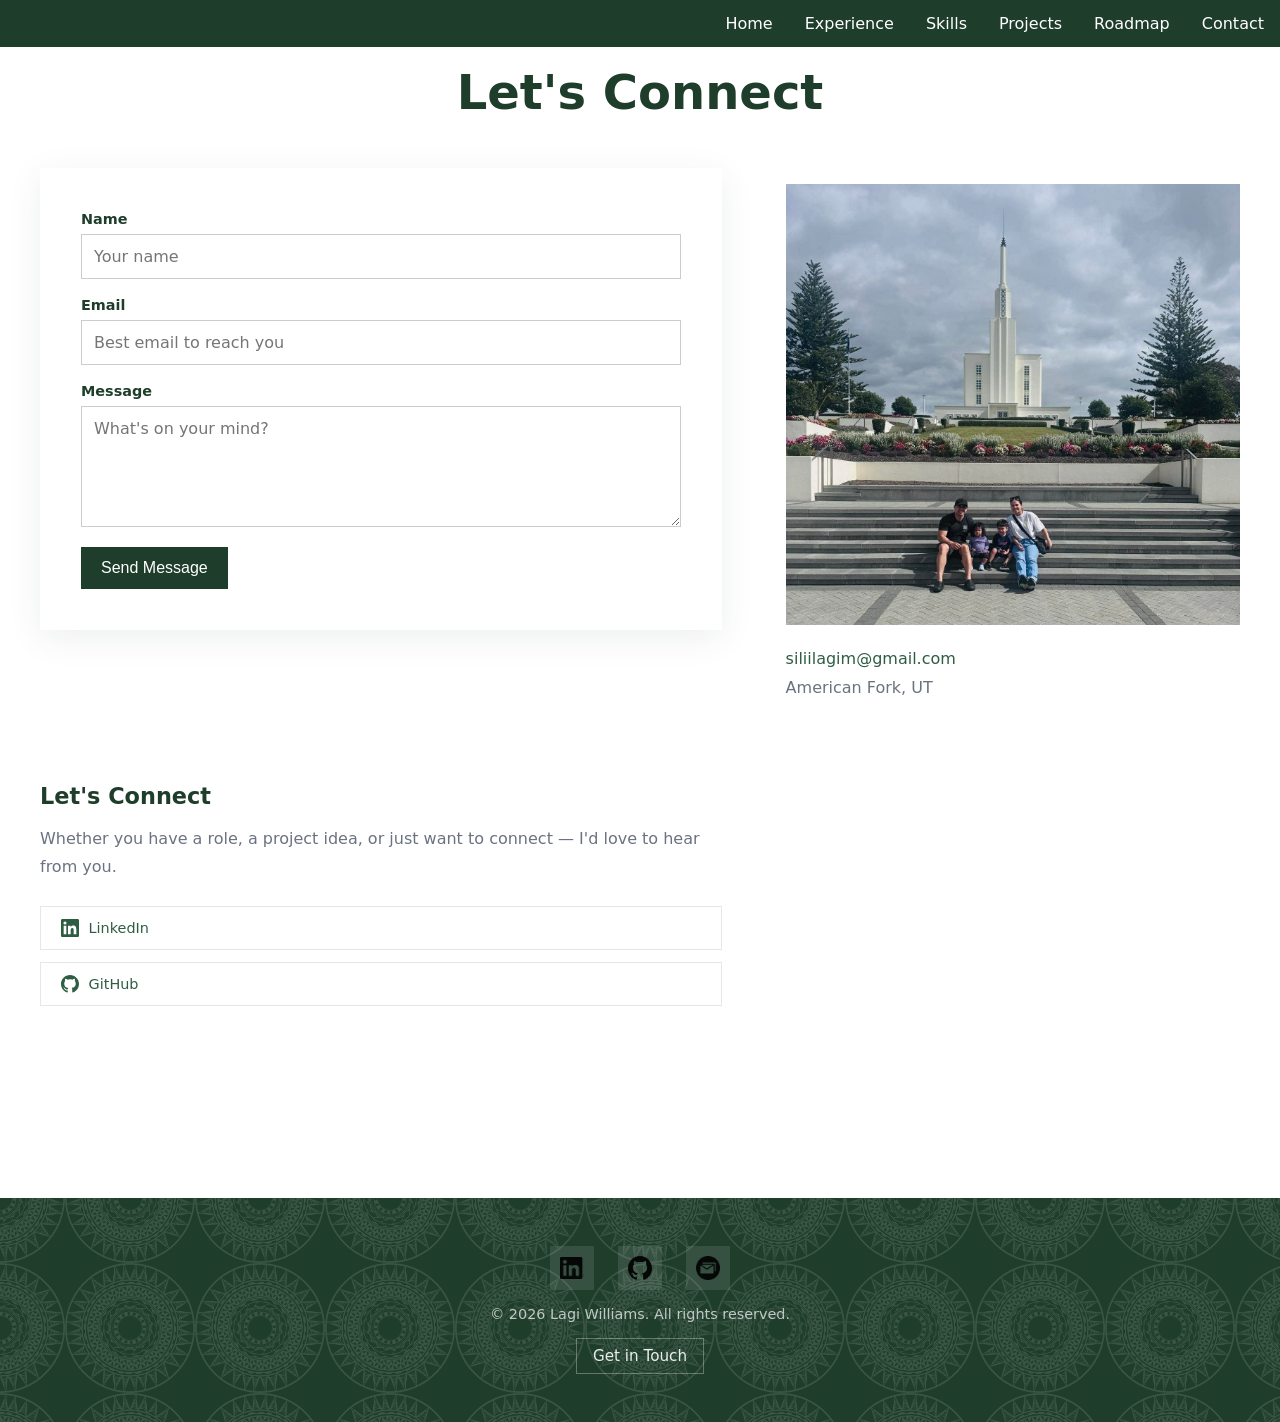
==== commit d2c8d88b: "Add inmages to pages" ====
--- a/contact.html
+++ b/contact.html
@@ -13,7 +13,8 @@
 
     <main>
         <section class="contact">
-            <h2 class="sectionTitle">Get in Touch</h2>
+            <h2 class="sectionTitle">Let's Connect
+            </h2>
 
             <div class="contact-grid" >
                 <!-- LEFT: Contact Form -->
@@ -22,10 +23,10 @@
                     <input type="text" name="name" placeholder="Your name" />
 
                     <label>Email</label>
-                    <input type="email" name="email" placeholder="Your email" />
+                    <input type="email" name="email" placeholder="Best email to reach you" />
 
                     <label>Message</label>
-                    <textarea name="message" rows="5" placeholder="Your message"></textarea>
+                    <textarea name="message" rows="5" placeholder="What's on your mind?"></textarea>
 
                     <button type="submit">Send Message</button>
                 </form>
@@ -33,16 +34,15 @@
 
                 <!-- RIGHT: Contact Info -->
                 <div class="contact-info">
-                    <h3>Contact Info</h3>
-                    <p>Email: <a href="mailto:siliilagim@gmail.com">siliilagim@gmail.com</a></p>
-                    <p>Location: American Fork, UT</p>
+                    <img src="temple_family.jpeg" alt="Lagi and family" class="contact-photo">
+                    <p><a href="mailto:siliilagim@gmail.com">siliilagim@gmail.com</a></p>
+                    <p>American Fork, UT</p>
                 </div>
 
                 <div class="contact-info">
                     <h3>Let's Connect</h3>
-                    <p>I'm currently open to front-end and web development roles.
-                        Feel free to reach out directly or find me on:</p>
-                
+                    <p>Whether you have a role, a project idea, or just want to connect — I'd love to hear from you.</p>
+
                     <div class="contact-links">
                         <a href="https://www.linkedin.com/in/marley-williams" target="_blank" class="contact-link-btn">
                             <svg xmlns="http://www.w3.org/2000/svg" width="18" height="18" viewBox="0 0 24 24" fill="currentColor">
--- a/styles.css
+++ b/styles.css
@@ -126,11 +126,8 @@
     position: absolute;
     top: 50%;
     left: 50%;
-    /* Swap vw/vh so the element is portrait before rotating —
-       after 90deg turn it becomes landscape and covers the full hero */
     width: 100vh;
     height: 100vw;
-    transform: translate(-50%, -50%) rotate(90deg);
     object-fit: cover;
     object-position: center;
     mix-blend-mode: multiply;
@@ -140,6 +137,7 @@
     user-select: none;
     mask-image: radial-gradient(ellipse 55% 50% at center, transparent 30%, black 68%);
     -webkit-mask-image: radial-gradient(ellipse 55% 50% at center, transparent 30%, black 68%);
+    transform: translate(-50%, -50%) rotate(90deg);
 }
 
 .home {
@@ -336,7 +334,20 @@
 
 /* When expanded, tall enough to show all content */
 .about-more.expanded {
-    max-height: 400px;
+    max-height: 700px;
+}
+
+.about-more-inner {
+    display: flex;
+    gap: 1.25rem;
+    align-items: flex-start;
+}
+
+.about-family-photo {
+    width: 140px;
+    flex-shrink: 0;
+    height: auto;
+    display: block;
 }
 
 /* The button */
@@ -385,7 +396,6 @@
     position: absolute;
     top: 50%;
     left: 50%;
-    transform: translate(-50%, -50%);
     width: 70%;
     height: auto;
     mix-blend-mode: multiply;
@@ -393,6 +403,12 @@
     pointer-events: none;
     user-select: none;
     z-index: 0;
+    animation: tribalFloat 16s ease-in-out infinite;
+}
+
+@keyframes tribalFloat {
+    0%, 100% { transform: translate(-50%, -50%) scale(1); }
+    50%       { transform: translate(-50%, -50%) scale(1.05); }
 }
 
 .exp-list {
@@ -584,7 +600,7 @@
 .pill {
     padding: 0.45rem 1rem;
     border: 1px solid var(--border);
-    border-radius: 100px;
+    border-radius: 0;
     font-size: 0.88rem;
     color: var(--text);
     background: var(--bg-soft);
@@ -620,7 +636,7 @@
     background: var(--accent);
     color: white;
     padding: 0.15rem 0.45rem;
-    border-radius: 100px;
+    border-radius: 0;
 }
 
 .skills-groups {
@@ -872,6 +888,13 @@
     padding-top: 1rem;
 }
 
+.contact-photo {
+    width: 100%;
+    height: auto;
+    display: block;
+    margin-bottom: 1.25rem;
+}
+
 .contact-info h3 {
     color: var(--primary);
     font-size: 1.4rem;
@@ -939,7 +962,7 @@
     width: 44px;
     height: 44px;
     background-color: rgba(255, 255, 255, 0.1);
-    border-radius: 50%;
+    border-radius: 0;
     transition: all 0.3s ease;
 }
 
@@ -1055,6 +1078,7 @@
 .project-card:hover {
     transform: translateY(-4px);
     border-color: var(--accent);
+    box-shadow: 0 0 0 1px var(--accent), 0 8px 28px rgba(47, 93, 68, 0.14);
 }
 
 .project-card h3 {
@@ -1226,9 +1250,22 @@
 .building-card {
     background: var(--bg-soft);
     border: 1px solid var(--border);
-    border-radius: 12px;
-    padding: 1.75rem;
+    border-radius: 0;
+    overflow: hidden;
     margin-bottom: 1rem;
+    padding: 0;
+}
+
+.building-card-photo {
+    width: 100%;
+    height: 180px;
+    object-fit: cover;
+    object-position: center;
+    display: block;
+}
+
+.building-body {
+    padding: 1.25rem 1.75rem 1.75rem;
 }
 
 .building-top {
@@ -1285,9 +1322,9 @@
 
 /* Progress bar track */
 .building-bar {
-    height: 4px;
+    height: 3px;
     background: var(--border);
-    border-radius: 99px;
+    border-radius: 0;
     overflow: hidden;
     margin-bottom: 0.5rem;
 }
@@ -1296,7 +1333,7 @@
 .building-progress {
     height: 100%;
     background: var(--accent);
-    border-radius: 99px;
+    border-radius: 0;
     transition: width 1s ease;
 }
 
@@ -1487,4 +1524,758 @@
         max-width: 400px;
         margin: 0 auto;
     }
+}
+
+
+/* ============================================================
+   ROADMAP PAGE
+   ============================================================ */
+.roadmap-page {
+    max-width: 960px;
+    margin: 0 auto;
+    padding: 4rem 2rem 6rem;
+}
+
+.roadmap-header {
+    margin-bottom: 3rem;
+    padding-bottom: 2.5rem;
+    border-bottom: 1px solid var(--border);
+}
+
+.roadmap-meta {
+    display: grid;
+    grid-template-columns: repeat(auto-fit, minmax(200px, 1fr));
+    gap: 1.25rem;
+    margin-top: 2rem;
+}
+
+.roadmap-meta-item {
+    display: flex;
+    flex-direction: column;
+    gap: 0.3rem;
+    border-bottom: 1px solid var(--border);
+    padding-bottom: 0.75rem;
+}
+
+.meta-label {
+    font-size: 0.68rem;
+    font-weight: 700;
+    text-transform: uppercase;
+    letter-spacing: 0.1em;
+    color: var(--text-muted);
+}
+
+.meta-value {
+    font-size: 0.95rem;
+    font-weight: 600;
+    color: var(--text);
+}
+
+/* Phase strip */
+.phase-strip {
+    display: flex;
+    align-items: stretch;
+    gap: 0;
+    margin-bottom: 3.5rem;
+    border: 1px solid var(--border);
+    overflow: hidden;
+}
+
+.phase-strip-item {
+    flex: 1;
+    display: flex;
+    flex-direction: column;
+    gap: 0.2rem;
+    padding: 1rem 1.25rem;
+    background: var(--bg-soft);
+    border-right: 1px solid var(--border);
+    transition: background 0.2s;
+}
+
+.phase-strip-item:last-child {
+    border-right: none;
+}
+
+.phase-strip-item.active {
+    background: var(--primary);
+}
+
+.phase-strip-item.active .ps-num,
+.phase-strip-item.active .ps-name,
+.phase-strip-item.active .ps-date {
+    color: white;
+}
+
+.phase-arrow {
+    display: flex;
+    align-items: center;
+    padding: 0 0.5rem;
+    color: var(--text-muted);
+    font-size: 0.9rem;
+    background: var(--bg-soft);
+    border-right: 1px solid var(--border);
+}
+
+.ps-num {
+    font-size: 0.68rem;
+    font-weight: 700;
+    font-family: monospace;
+    color: var(--accent);
+    letter-spacing: 0.05em;
+}
+
+.ps-name {
+    font-size: 0.9rem;
+    font-weight: 700;
+    color: var(--text);
+}
+
+.ps-date {
+    font-size: 0.72rem;
+    color: var(--text-muted);
+    font-family: monospace;
+}
+
+/* Phase blocks */
+.phases-list {
+    display: flex;
+    flex-direction: column;
+    gap: 0;
+}
+
+.roadmap-phase {
+    display: grid;
+    grid-template-columns: 200px 1fr;
+    gap: 0;
+    border-top: 1px solid var(--border);
+    padding: 2.5rem 0;
+}
+
+.roadmap-phase:last-child {
+    border-bottom: 1px solid var(--border);
+}
+
+.phase-sidebar {
+    padding-right: 2rem;
+    display: flex;
+    flex-direction: column;
+    gap: 0.5rem;
+    position: relative;
+}
+
+.phase-big-num {
+    font-size: 4rem;
+    font-weight: 900;
+    font-family: monospace;
+    color: var(--border);
+    line-height: 1;
+    letter-spacing: -0.02em;
+    position: absolute;
+    top: -0.5rem;
+    right: 2rem;
+    pointer-events: none;
+    user-select: none;
+}
+
+.phase-info {
+    position: relative;
+    z-index: 1;
+}
+
+.phase-info h3 {
+    font-size: 1.1rem;
+    font-weight: 700;
+    color: var(--primary);
+    margin-bottom: 0.5rem;
+}
+
+.phase-dates {
+    font-family: monospace;
+    font-size: 0.78rem;
+    color: var(--text-muted);
+    margin-bottom: 0.15rem;
+}
+
+.phase-weeks {
+    font-size: 0.78rem;
+    color: var(--text-muted);
+    margin-bottom: 0.15rem;
+}
+
+.phase-hours {
+    font-size: 0.82rem;
+    font-weight: 600;
+    color: var(--accent);
+}
+
+.phase-status {
+    display: inline-flex;
+    align-items: center;
+    gap: 0.4rem;
+    font-size: 0.72rem;
+    font-weight: 700;
+    text-transform: uppercase;
+    letter-spacing: 0.08em;
+    padding: 0.25rem 0.6rem;
+    margin-top: 0.75rem;
+    width: fit-content;
+}
+
+.phase-status.current {
+    background: rgba(47, 93, 68, 0.1);
+    color: var(--accent);
+    border: 1px solid var(--accent);
+}
+
+.phase-status.upcoming {
+    color: var(--text-muted);
+    border: 1px solid var(--border);
+}
+
+/* Phase content */
+.phase-content {
+    display: flex;
+    flex-direction: column;
+    gap: 1.25rem;
+}
+
+.phase-week-block {
+    border-left: 2px solid var(--border);
+    padding-left: 1.25rem;
+}
+
+.week-tag {
+    display: inline-block;
+    font-size: 0.68rem;
+    font-weight: 700;
+    font-family: monospace;
+    text-transform: uppercase;
+    letter-spacing: 0.06em;
+    color: var(--text-muted);
+    margin-bottom: 0.3rem;
+}
+
+.phase-week-block h4 {
+    font-size: 0.98rem;
+    font-weight: 700;
+    color: var(--text);
+    margin-bottom: 0.3rem;
+}
+
+.phase-week-block p {
+    font-size: 0.875rem;
+    color: var(--text-muted);
+    line-height: 1.6;
+    margin: 0;
+}
+
+.phase-checkpoint {
+    background: var(--bg-soft);
+    border: 1px solid var(--border);
+    border-top: 2px solid var(--primary);
+    padding: 0.9rem 1.1rem;
+    margin-top: 0.5rem;
+    font-size: 0.875rem;
+    color: var(--text-muted);
+    line-height: 1.6;
+}
+
+.checkpoint-label {
+    display: block;
+    font-size: 0.68rem;
+    font-weight: 700;
+    text-transform: uppercase;
+    letter-spacing: 0.1em;
+    color: var(--primary);
+    margin-bottom: 0.3rem;
+}
+
+/* Job targets */
+.roadmap-job-section {
+    margin-top: 3.5rem;
+    padding-top: 2.5rem;
+    border-top: 1px solid var(--border);
+}
+
+.roadmap-sub-title {
+    font-size: 1rem;
+    font-weight: 700;
+    text-transform: uppercase;
+    letter-spacing: 0.1em;
+    color: var(--primary);
+    margin-bottom: 1.5rem;
+}
+
+.job-targets {
+    display: grid;
+    grid-template-columns: repeat(auto-fill, minmax(240px, 1fr));
+    gap: 0.75rem;
+}
+
+.job-target {
+    border: 1px solid var(--border);
+    padding: 1rem 1.25rem;
+    display: flex;
+    flex-direction: column;
+    gap: 0.25rem;
+    background: var(--bg-soft);
+    transition: border-color 0.2s;
+}
+
+.job-target:hover {
+    border-color: var(--accent);
+}
+
+.job-target.primary {
+    border-top: 2px solid var(--primary);
+}
+
+.job-target.stretch {
+    border-style: dashed;
+}
+
+.job-title {
+    font-size: 0.92rem;
+    font-weight: 700;
+    color: var(--text);
+}
+
+.job-range {
+    font-size: 0.82rem;
+    font-family: monospace;
+    color: var(--accent);
+    font-weight: 600;
+}
+
+.job-note {
+    font-size: 0.68rem;
+    font-weight: 700;
+    text-transform: uppercase;
+    letter-spacing: 0.08em;
+    color: var(--text-muted);
+}
+
+/* Roadmap responsive */
+@media (max-width: 700px) {
+    .roadmap-phase {
+        grid-template-columns: 1fr;
+    }
+
+    .phase-sidebar {
+        padding-right: 0;
+        padding-bottom: 1.5rem;
+        flex-direction: row;
+        flex-wrap: wrap;
+        align-items: flex-start;
+        gap: 1rem;
+    }
+
+    .phase-big-num {
+        display: none;
+    }
+
+    .phase-strip {
+        flex-wrap: wrap;
+    }
+
+    .phase-strip-item {
+        min-width: 45%;
+    }
+
+    .phase-arrow {
+        display: none;
+    }
+}
+
+
+/* ============================================================
+   HAMBURGER BUTTON (shared by site-nav and hero-nav)
+   ============================================================ */
+.nav-hamburger {
+    display: none; /* hidden on desktop */
+    flex-direction: column;
+    justify-content: center;
+    gap: 5px;
+    cursor: pointer;
+    background: none;
+    border: none;
+    padding: 10px;
+    z-index: 110;
+}
+
+.nav-hamburger span {
+    display: block;
+    width: 22px;
+    height: 2px;
+    background: white;
+    transition: transform 0.25s ease, opacity 0.2s ease;
+}
+
+/* X shape when open */
+.nav-hamburger.open span:nth-child(1) {
+    transform: translateY(7px) rotate(45deg);
+}
+.nav-hamburger.open span:nth-child(2) {
+    opacity: 0;
+}
+.nav-hamburger.open span:nth-child(3) {
+    transform: translateY(-7px) rotate(-45deg);
+}
+
+/* Hero-nav links wrapper — flex on desktop */
+.hero-nav-links {
+    display: flex;
+    gap: 0;
+}
+
+
+/* ============================================================
+   MOBILE NAV (≤ 700px)
+   ============================================================ */
+@media (max-width: 700px) {
+
+    /* ── Site-nav (all non-home pages) ── */
+    .site-nav {
+        background: var(--primary);
+        display: flex;
+        align-items: center;
+        justify-content: flex-end;
+        padding: 0 1rem;
+        height: 50px;
+    }
+
+    .nav-hamburger {
+        display: flex; /* show on mobile */
+    }
+
+    .site-nav ul {
+        display: none;
+        position: absolute;
+        top: 50px;
+        left: 0;
+        right: 0;
+        flex-direction: column;
+        background: var(--primary);
+        border-top: 1px solid rgba(255, 255, 255, 0.12);
+        z-index: 99;
+    }
+
+    .site-nav ul.mobile-open {
+        display: flex;
+    }
+
+    .site-nav ul li a {
+        text-align: left;
+        padding: 14px 20px;
+        border-bottom: 1px solid rgba(255, 255, 255, 0.08);
+    }
+
+    /* ── Hero-nav (homepage) ── */
+    .hero-hamburger {
+        opacity: 0;
+        pointer-events: none;
+        transition: opacity 0.4s ease;
+    }
+
+    .hero.shrunk .hero-hamburger {
+        opacity: 1;
+        pointer-events: auto;
+    }
+
+    .hero-nav-links {
+        display: none;
+        position: fixed;
+        top: 70px; /* height of shrunk hero */
+        left: 0;
+        right: 0;
+        flex-direction: column;
+        background: rgba(31, 61, 43, 0.97);
+        border-top: 1px solid rgba(255, 255, 255, 0.12);
+        z-index: 200;
+    }
+
+    .hero-nav-links.mobile-open {
+        display: flex;
+    }
+
+    .hero-nav-links a {
+        padding: 14px 20px;
+        border-bottom: 1px solid rgba(255, 255, 255, 0.08);
+        font-size: 1rem;
+        border-radius: 0;
+    }
+}
+
+
+/* ============================================================
+   GENERAL MOBILE RESPONSIVE FIXES (≤ 700px)
+   ============================================================ */
+@media (max-width: 700px) {
+
+    /* About section — reduce crushing side padding */
+    .about-me {
+        padding: 4rem 1.5rem 2rem;
+    }
+
+    /* Skills section */
+    .skills {
+        padding: 3rem 1.5rem;
+    }
+
+    /* Experience section */
+    .experience {
+        padding: 3rem 1.5rem;
+    }
+
+    /* Roadmap page */
+    .roadmap-page {
+        padding: 3rem 1.25rem 4rem;
+    }
+
+    /* Contact page */
+    .contact {
+        padding: 3rem 1.25rem 4rem;
+    }
+
+    /* Contact form padding */
+    .contact-form {
+        padding: 1.75rem 1.25rem;
+    }
+
+    /* Currently building cards — full width stack */
+    .building-inner {
+        max-width: 100%;
+    }
+
+    /* Project cards single column */
+    .projects-grid {
+        grid-template-columns: 1fr;
+    }
+
+    /* Filter bar wraps cleanly */
+    .filter-bar {
+        gap: 0.4rem;
+    }
+
+    .filter-btn {
+        font-size: 0.78rem;
+        padding: 0.35rem 0.75rem;
+    }
+
+    /* Footer */
+    .site-footer {
+        margin-top: 3rem;
+    }
+
+    /* Section titles */
+    .sectionTitle {
+        margin-bottom: 2rem;
+    }
+}
+
+
+/* ============================================================
+   SCROLL REVEAL ANIMATION
+   ============================================================ */
+.reveal {
+    opacity: 0;
+    transform: translateY(14px);
+    transition: opacity 0.55s ease, transform 0.55s ease;
+}
+
+.reveal.visible {
+    opacity: 1;
+    transform: translateY(0);
+}
+
+
+/* ============================================================
+   VERTICAL TIMELINE (Experience page)
+   ============================================================ */
+.timeline-v {
+    position: relative;
+    padding-left: 1.25rem;
+    margin-bottom: 1rem;
+}
+
+/* The vertical line */
+.timeline-v::before {
+    content: '';
+    position: absolute;
+    left: 4px;
+    top: 10px;
+    bottom: 10px;
+    width: 1px;
+    background: var(--border);
+}
+
+.tl-item {
+    position: relative;
+    padding-left: 1.75rem;
+    padding-bottom: 2.25rem;
+}
+
+.tl-item:last-child {
+    padding-bottom: 0;
+}
+
+/* Square marker dot */
+.tl-dot {
+    position: absolute;
+    left: -4px;
+    top: 5px;
+    width: 9px;
+    height: 9px;
+    background: var(--primary);
+    border: 2px solid var(--bg);
+    transition: background 0.2s;
+}
+
+.tl-item:first-child .tl-dot {
+    background: var(--accent);
+    width: 11px;
+    height: 11px;
+    left: -5px;
+}
+
+.tl-header {
+    display: flex;
+    justify-content: space-between;
+    align-items: baseline;
+    gap: 1rem;
+    flex-wrap: wrap;
+    margin-bottom: 0.2rem;
+}
+
+.tl-company {
+    font-size: 0.92rem;
+    font-weight: 600;
+    color: var(--text);
+}
+
+.tl-date {
+    font-size: 0.75rem;
+    color: var(--text-muted);
+    font-family: monospace;
+    white-space: nowrap;
+}
+
+.tl-role {
+    font-size: 1.05rem;
+    font-weight: 700;
+    color: var(--primary);
+    margin-bottom: 0.65rem;
+}
+
+.tl-photo-row {
+    display: flex;
+    gap: 1.25rem;
+    align-items: flex-start;
+}
+
+.tl-photo {
+    width: 120px;
+    flex-shrink: 0;
+    height: auto;
+    display: block;
+}
+
+.tl-site-link {
+    display: inline-flex;
+    align-items: center;
+    gap: 0.75rem;
+    margin-top: 0.75rem;
+    padding: 0.5rem 0.9rem;
+    border: 1px solid var(--border);
+    background: var(--bg-soft);
+    text-decoration: none;
+    color: var(--text);
+    font-size: 0.85rem;
+    transition: border-color 0.2s, background 0.2s;
+}
+
+.tl-site-link:hover {
+    border-color: var(--accent);
+    background: white;
+}
+
+.tl-site-label {
+    font-size: 0.7rem;
+    font-weight: 700;
+    letter-spacing: 0.08em;
+    text-transform: uppercase;
+    color: var(--text-muted);
+}
+
+.tl-site-url {
+    color: var(--accent);
+    font-weight: 600;
+}
+
+.tl-section-label {
+    font-size: 0.68rem;
+    font-weight: 700;
+    text-transform: uppercase;
+    letter-spacing: 0.12em;
+    color: var(--text-muted);
+    margin: 3rem 0 1.5rem;
+    display: flex;
+    align-items: center;
+    gap: 0.75rem;
+}
+
+.tl-section-label::after {
+    content: '';
+    flex: 1;
+    height: 1px;
+    background: var(--border);
+}
+
+
+/* ============================================================
+   CONTACT FORM — GLASSMORPHISM
+   ============================================================ */
+.contact {
+    position: relative;
+}
+
+.contact::before {
+    content: '';
+    position: absolute;
+    inset: 0;
+    background-image: url('tribal2.png');
+    background-size: 220px 220px;
+    background-repeat: repeat;
+    opacity: 0.04;
+    pointer-events: none;
+    z-index: 0;
+}
+
+.contact > * {
+    position: relative;
+    z-index: 1;
+}
+
+.contact-form {
+    background: rgba(255, 255, 255, 0.72);
+    backdrop-filter: blur(14px);
+    -webkit-backdrop-filter: blur(14px);
+    border: 1px solid rgba(255, 255, 255, 0.5);
+    box-shadow: 0 8px 32px rgba(31, 61, 43, 0.08);
+}
+
+
+/* ============================================================
+   HERO NAME LETTER STAGGER (anime.js)
+   ============================================================ */
+.name-letter {
+    display: inline-block;
+}
+
+
+/* ============================================================
+   ROADMAP HOUR COUNTER
+   ============================================================ */
+.phase-hours[data-target] {
+    font-variant-numeric: tabular-nums;
 }
